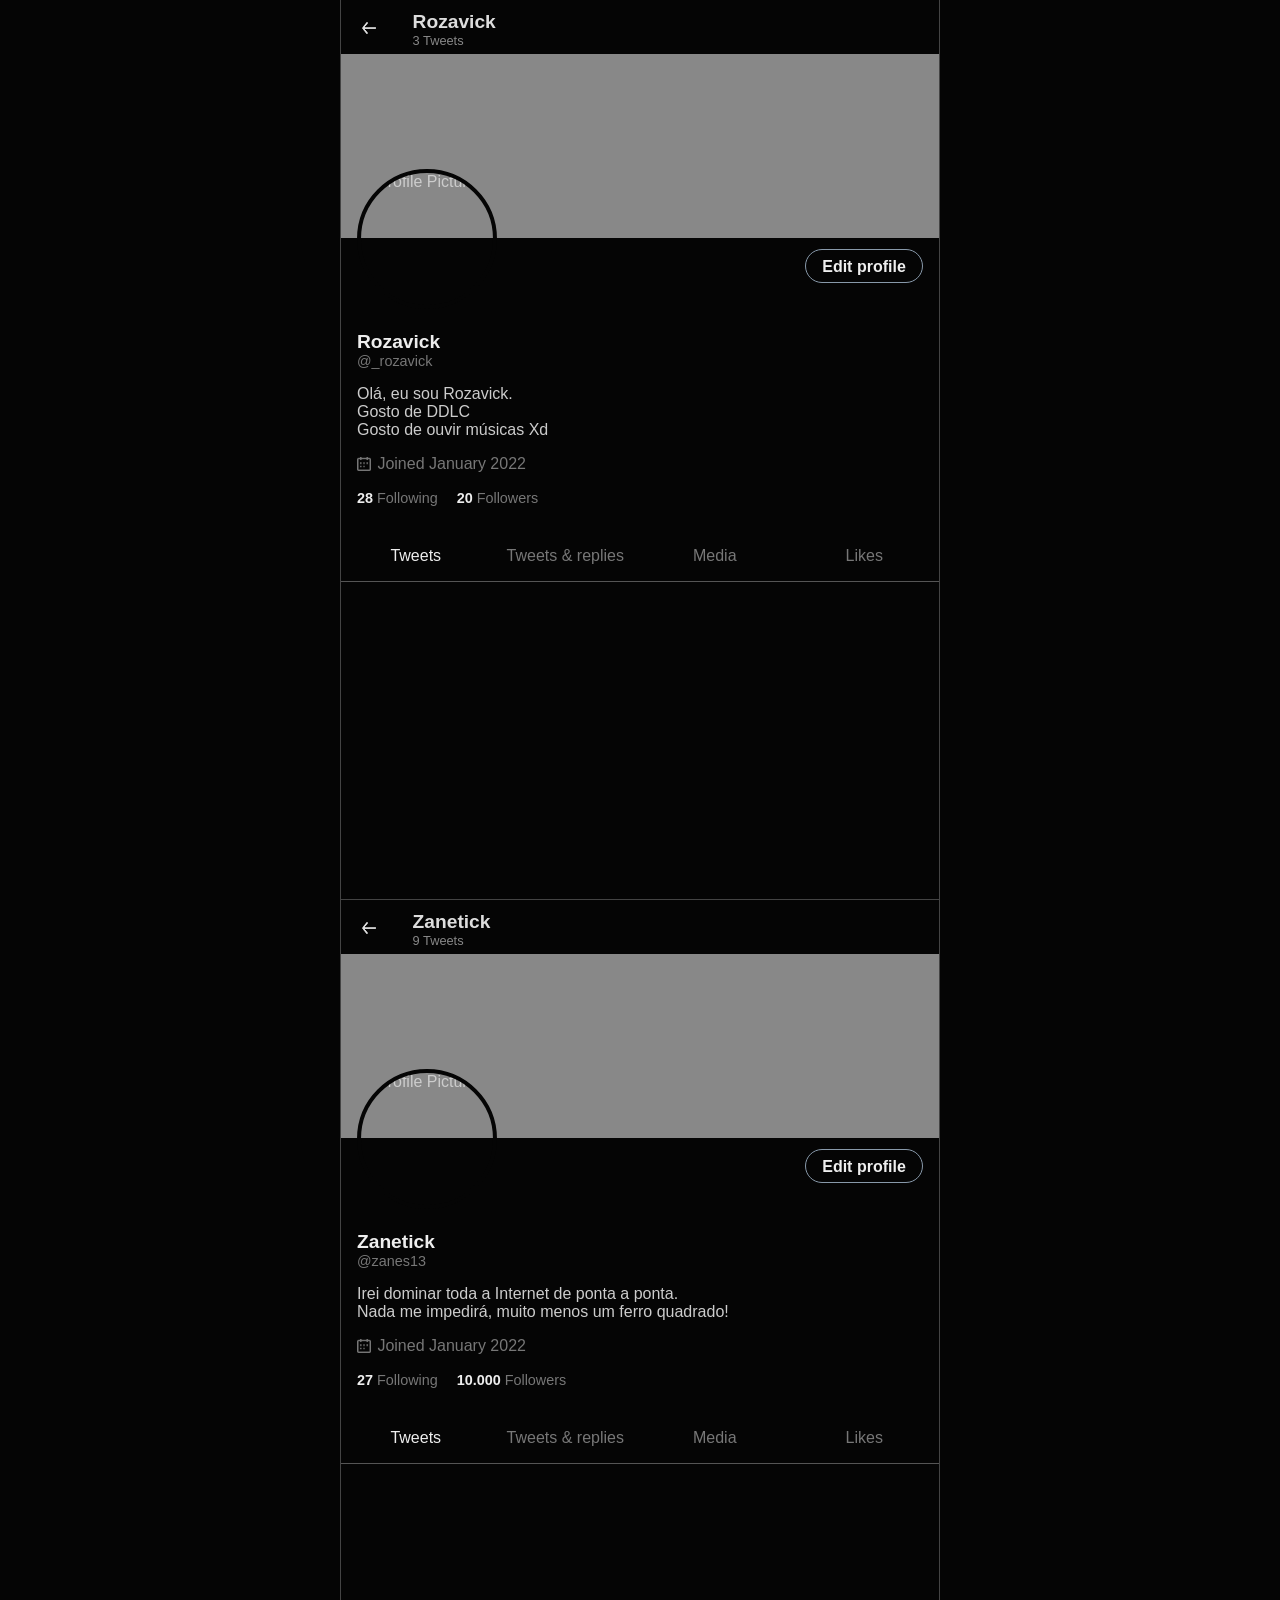
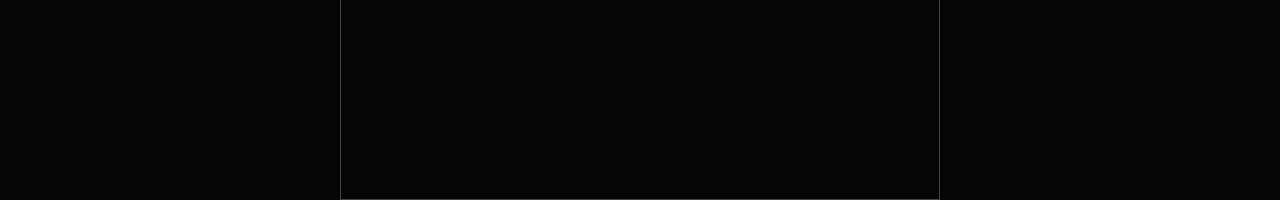
==== index.html @ 32f3bff7 "readme" ====
<!DOCTYPE html>
<html lang="pt-br">
	<head>
		<meta charset="UTF-8">
		<meta name="viewport" content="width=device-width, initial-scale=1.0">
		<meta http-equiv="X-UA-Compatible" content="IE-edge">
		<link rel="stylesheet" href="data/index.css">
		<link rel="shortcut icon" href="img/favicon.ico">
		<script defer src="data/index.js"></script>
		<title>Twitter Profile</title>
	</head>
	<body onload="load()">
	</body>
</html>
---- data/index.css ----
*{
	margin: 0;
	padding: 0;
	box-sizing: border-box;
}

body{
	background-color: #050505;
	color: #ccc;
	font-family: Arial, Helvetica, Verdana, sans-serif;
}

.user-container{
	display: flex;
	flex-direction: column;
	border: 1px solid #444;
	border-top: none;
	width: 100%;
	max-width: 600px;
	height: 100%;
	height: 100vh;
	margin: auto;
}

.user-top-row{
	display: flex;
	align-items: center;
	color: #ddd;
	padding-top: .6em;
	padding-bottom: .3em;
}

.seta{
	display: flex;
	width: 14px;
	height: 12px;
}

.envolv{
	display: flex;
	transition: 200ms;
	padding: .8em .8em .7em .8em;
	border-radius: 20px;
	margin-bottom: .2em;
	margin-left: .5em;
	margin-right: 1.5em;
}

.envolv:hover{
	background-color: #222;
}

.about h1{
	font-size: 1.2em;
}

.about p{
	font-size: .8em;
	color: #888;
}

.user-header{
	display: flex;
	background-color: #888;
	width: 100%;
	max-width: 100%;
	min-height: 11.5em;
	margin-bottom: 0;
	background-image: url("https://cdn.clickwallpapers.net/images/clickwallpapers-cidade-de-sao-paulo-wallpaper-img3.jpg");
	background-repeat: no-repeat;
	background-size: cover;
	background-position: center;
}

.user-body{
	display: flex;
	flex-direction: column;
	padding: 1em;
	padding-top: .7em;
}

.pfp{
	display: flex;
	margin-top: -80px;
	width: 140px;
	height: 140px;
	border-radius: 50%;
	border: 4px solid #050505;
}

.e-button{
	display: flex;
	min-width: 118px;
	text-align: center;
	color: #eee;
	font-weight: bold;
	padding: .5em;
	padding-bottom: .4em;
	padding-left: 1em;
	padding-right: 1em;
	background-color: #050505;
	border-radius: 20px;
	border: 1px solid #89a;
	font-size: 1em;
	margin-left: auto;
	margin-right: 0px;
	margin-top: -60px;
	margin-bottom: 3em;
	transition: 150ms;
}

.e-button:hover{
	background-color: #222;
}

.user-nick-container{
	display: flex;
	flex-direction: column;
	margin-bottom: 1em;
}

.nick{
	color: #eee;
	font-size: 1.2em;
	font-weight: bold;
}

.id{
	font-size: .9em;
	color: #777;
	font-weight: normal;
}

.user-description{
	margin-bottom: 1em;
}

.date{
	margin-bottom: 1em;
	color: #777;
	display: flex;
}

.no-graphyc{
	width: 20px;
	background-color: #777;
	margin-right: .5em;
}

.graphyc{
	display: flex;
	width: 14px;
	height: 14px;
	margin-right: .4em;
	margin-top: .1em;
}

.ranking .linran{
	color: #777;
	font-size: .9em;
	text-decoration: none;
	margin-right: 1em;
}

.linran:hover{
	text-decoration: underline;
	text-decoration-color: #eee;
}

.ranking .linran .destaque{
	color: #eee;
}

.user-footer{
	display: flex;
	margin-top: .5em;
	border-bottom: 1px solid #555;
}

.botao{
	width: 100%;
	max-width: 100%;
	text-decoration: none;
	color: #777;
	text-align: center;
	padding-top: 1em;
	padding-bottom: 1em;
	transition: 150ms;
}

.botao:hover{
	background-color: #222;
}

.selected{
	color: #eee;
}
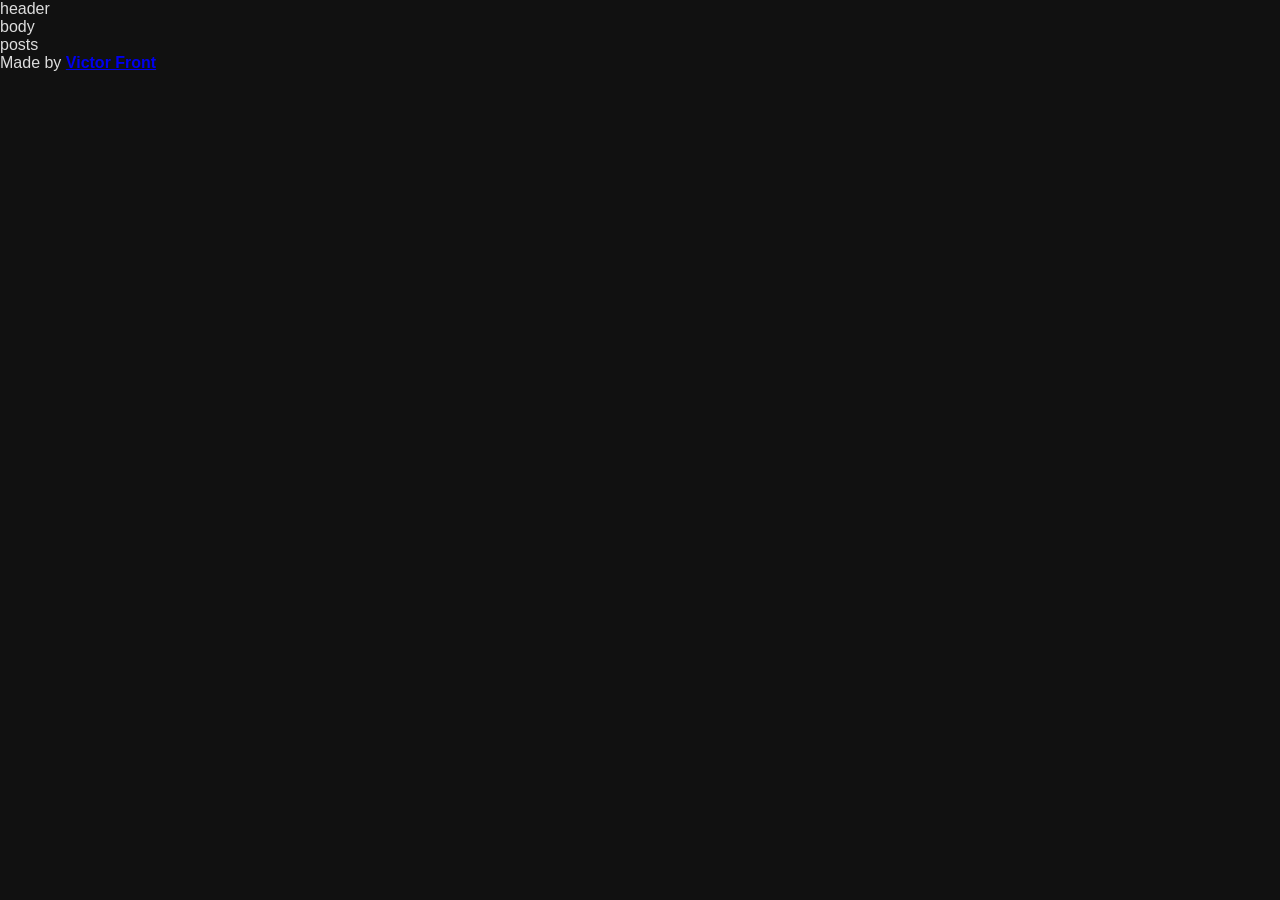
==== commit 0c1e072b: "setup geral" ====
--- a/index.html
+++ b/index.html
@@ -3,12 +3,27 @@
 	<head>
 		<meta charset="UTF-8">
 		<meta name="viewport" content="width=device-width, initial-scale=1.0">
-		<meta http-equiv="X-UA-Compatible" content="IE-edge">
-		<link rel="stylesheet" href="data/index.css">
-		<link rel="shortcut icon" href="img/favicon.ico">
-		<script defer src="data/index.js"></script>
+		<meta http-equiv="X-UA-Compatible">
+		<link rel="stylesheet" href="data/style.css">
+		<script defer src="data/script.js"></script>
 		<title>Twitter Profile</title>
 	</head>
-	<body onload="load()">
+	<body>
+		<main>
+			<section class="user">
+				<section class="user-header">
+					header
+				</section>
+				<section class="user-body">
+					body
+				</section>
+				<section class="user-posts">
+					posts
+				</section>
+			</section>
+		</main>
+		<footer>
+			<p>Made by <a href="https://github.com/victor-front" rel="external" target="_self"><strong>Victor Front</strong></a></p>
+		</footer>
 	</body>
 </html>
--- a/data/style.css
+++ b/data/style.css
@@ -0,0 +1,19 @@
+*{
+	margin: 0;
+	padding: 0;
+	box-sizing: 0;
+}
+
+html, body{
+	display: flex;
+	flex-direction: column;
+	position: relative;
+	height: 100%;
+	min-height: 100%;
+}
+
+body{
+	background-color: #111;
+	font-family: Arial, Helvetica, Verdana, sans-serif;
+	color: #ddd;
+}
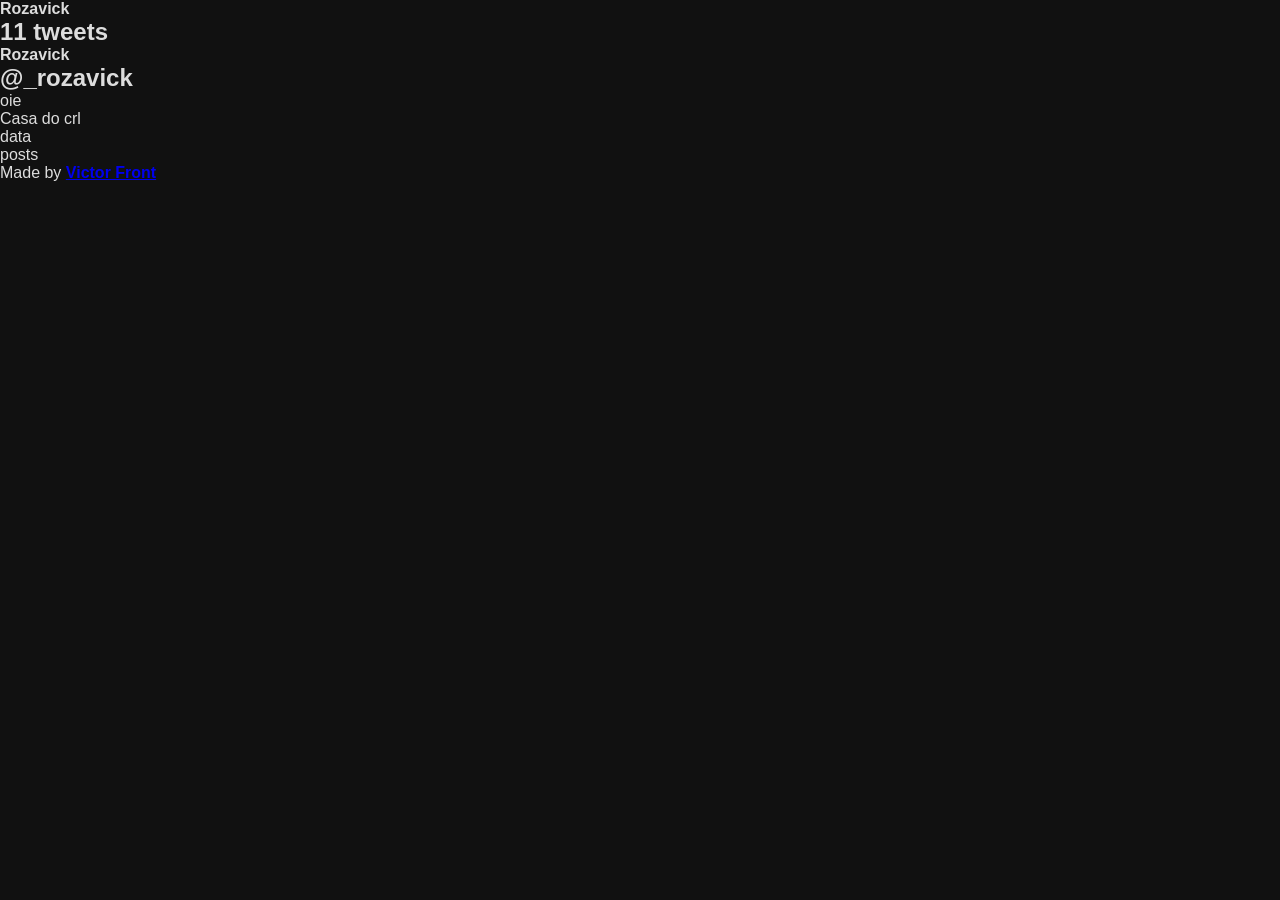
==== commit d595a96c: "setup geral^2" ====
--- a/index.html
+++ b/index.html
@@ -12,10 +12,36 @@
 		<main>
 			<section class="user">
 				<section class="user-header">
-					header
+					<section class="user-header2">
+						<span class="seta"></span>
+						<h1 class="header2-nick">Rozavick</h1>
+						<h2 class="header2-tweets">11 tweets</h2>
+					</section>
+					<section class="background-pfp-button-nick">
+						<section class="background">
+						</section>
+						<section class="pfp">
+						</section>
+						<section class="button">
+						</section>
+					</section>
+					<section class="nome-nick">
+						<h1 class="nome">Rozavick</h1>
+						<h2 class="nick">@_rozavick</h2>
+					</section>
 				</section>
 				<section class="user-body">
-					body
+					<section class="descricao">
+						<p class="descricao">oie</p>
+					</section>
+					<section class="localidade">
+						<p class="local">Casa do crl</p>
+					</section>
+					<section class="data">
+						<p class="dat">data</p>
+					</section>
+					<section class="footer">
+					</section>
 				</section>
 				<section class="user-posts">
 					posts
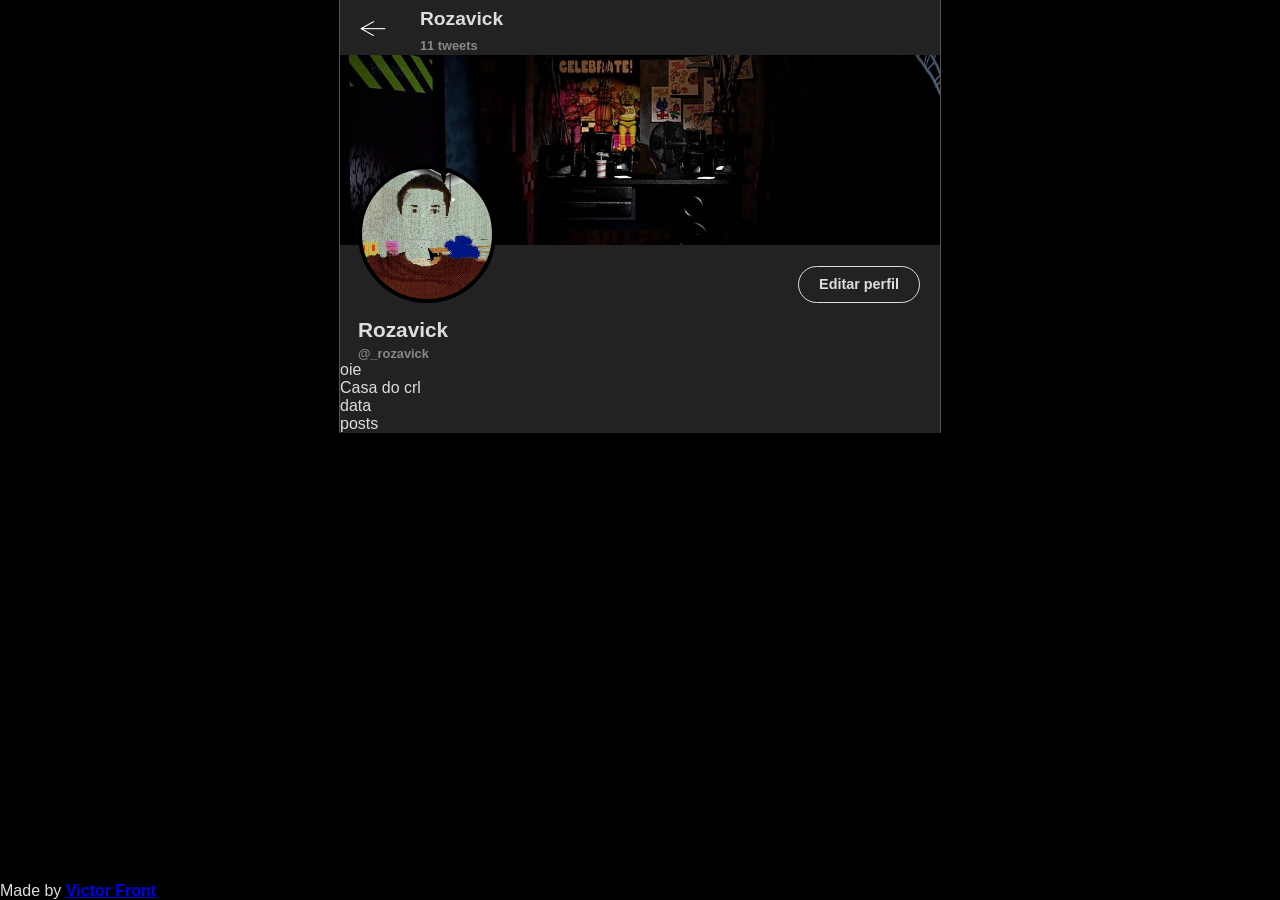
==== commit 20848809: "algumas configs do css" ====
--- a/index.html
+++ b/index.html
@@ -14,16 +14,19 @@
 				<section class="user-header">
 					<section class="user-header2">
 						<span class="seta"></span>
-						<h1 class="header2-nick">Rozavick</h1>
-						<h2 class="header2-tweets">11 tweets</h2>
+						<div class="bloco">
+							<h1 class="header2-nick">Rozavick</h1>
+							<h2 class="header2-tweets">11 tweets</h2>
+						</div>
 					</section>
 					<section class="background-pfp-button-nick">
 						<section class="background">
 						</section>
-						<section class="pfp">
-						</section>
-						<section class="button">
-						</section>
+						<div class="pfp-button">
+							<section class="pfp">
+							</section>
+							<a href="#" class="button">Editar perfil</a>
+						</div>
 					</section>
 					<section class="nome-nick">
 						<h1 class="nome">Rozavick</h1>
--- a/data/style.css
+++ b/data/style.css
@@ -12,8 +12,130 @@
 	min-height: 100%;
 }
 
+main{
+	flex: 1 0 auto;
+}
+
 body{
-	background-color: #111;
+	background-color: #000;
 	font-family: Arial, Helvetica, Verdana, sans-serif;
 	color: #ddd;
+}
+
+.user{ 
+	max-width: 600px;
+	margin: auto;
+	background-color: #222;
+	border-left: 1px solid #555;
+	border-right: 1px solid #555;
+}
+
+.user-header{
+	display: flex;
+	flex-direction: column;
+}
+
+.user-header2{
+	display: flex;
+	flex-direction: row;
+	margin-bottom: 2px;
+}
+
+.user-header .bloco{
+	display: flex;
+	flex-direction: column;
+}
+
+
+.seta{
+	display: flex;
+	width: 35px;
+	height: 35px;
+	border-radius: 50%;
+	background-image: url("img/seta.png");
+	background-size: cover;
+	background-repeat: no repeat;
+	background-position: center;
+	margin-top: 10px;
+	margin-left: 15px;
+}
+
+.user-header .bloco{
+	margin-left: 30px;
+}
+
+.background{
+	background-image: url("img/background.jpg");
+	background-repeat: no repeat;
+	background-size: cover;
+	background-position: center;
+	width: 100%;
+	height: 190px;
+}
+
+.header2-nick{
+	font-size: 1.2em;
+	margin-top: 8px;
+	margin-bottom: 8px;
+}
+
+.header2-tweets{
+	font-size: .8em;
+	color: #888;
+	font-weight: 100%;
+}
+
+.pfp{
+	width: 130px;
+	height: 130px;
+	border-radius: 50%;
+	background-image: url("img/pfp.jpg");
+	background-size: cover;
+	background-repeat: no repeat;
+	background-position: center;
+	border: 4px solid #000;
+	margin-left: 18px;
+}
+
+.pfp-button{
+	display: flex;
+	flex-direction: row;
+	align-items: center;
+	justify-content: space-between;
+	margin-top: -80px;
+}
+
+.button{
+	display: flex;
+	margin-top: 100px;
+	margin-right: 20px;
+	text-decoration: none;
+	font-weight: bold;
+	color: #ddd;
+	font-size: .9em;
+	padding: 0 20px 0 20px;
+	border-radius: 20px;
+	height: 35px;
+	align-items: center;
+	border: 1px solid #ddd;
+}
+
+.nome{
+	margin-left: 18px;
+	margin-top: 15px;
+	font-size: 1.3em;
+	font-weight: bold;
+	font-weight: bold;
+	margin-bottom: 4px;
+}
+
+.nick{
+	font-size: .8em;
+	color: #888;
+	margin-left: 18px;
+	font-weight: 0;
+}
+
+footer{
+	flex-shrink: 0;
 }
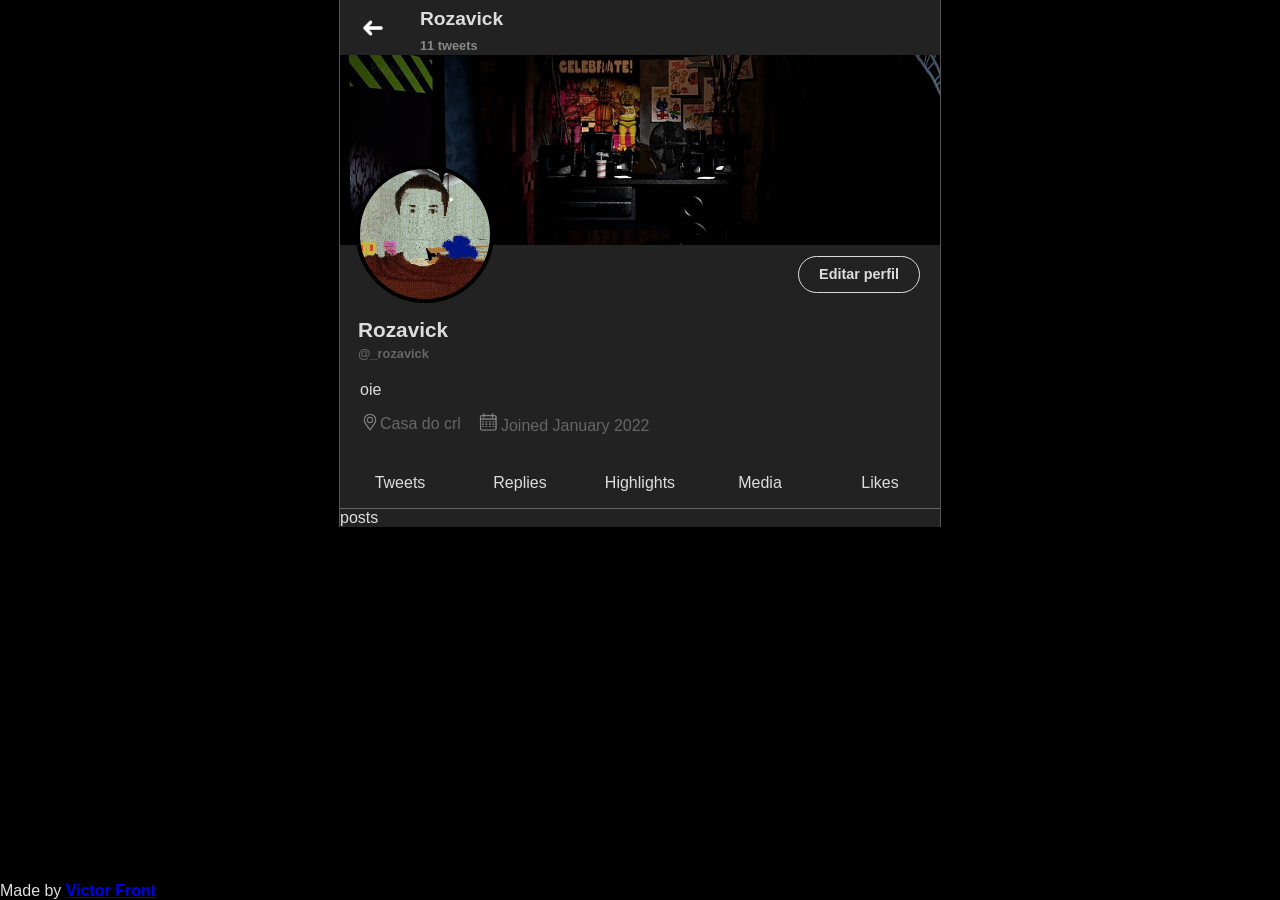
==== commit a9ebf8ab: "mais alguns detalhes no CSS, preciso fazer a sessão de posts e um post de exemplo." ====
--- a/index.html
+++ b/index.html
@@ -37,14 +37,23 @@
 					<section class="descricao">
 						<p class="descricao">oie</p>
 					</section>
-					<section class="localidade">
-						<p class="local">Casa do crl</p>
-					</section>
-					<section class="data">
-						<p class="dat">data</p>
-					</section>
-					<section class="footer">
-					</section>
+					<div class="localidade-data">
+						<section class="localidade">
+							<p class="local"><img src="data/img/localidade.png" alt="Local" class="localidade-icon">Casa do crl</p>
+						</section>
+						<section class="data">
+							<p class="dat"><img src="data/img/calendario.png" alt="Calendário" class="calen-icon">Joined January 2022</p>
+						</section>
+					</div>
+				</section>
+				<section class="footer">
+					<ul>
+						<li><a href="#" rel="next" class="footer-item">Tweets</a></li>
+						<li><a href="#" rel="next" class="footer-item">Replies</a></li>
+						<li><a href="#" rel="next" class="footer-item">Highlights</a></li>
+						<li><a href="#" rel="next" class="footer-item">Media</a></li>
+						<li><a href="#" rel="next" class="footer-item">Likes</a></li>
+					</ul>
 				</section>
 				<section class="user-posts">
 					posts
--- a/data/style.css
+++ b/data/style.css
@@ -53,8 +53,8 @@
 	height: 35px;
 	border-radius: 50%;
 	background-image: url("img/seta.png");
-	background-size: cover;
-	background-repeat: no repeat;
+	background-size: 80%;
+	background-repeat: no-repeat;
 	background-position: center;
 	margin-top: 10px;
 	margin-left: 15px;
@@ -94,7 +94,7 @@
 	background-repeat: no repeat;
 	background-position: center;
 	border: 4px solid #000;
-	margin-left: 18px;
+	margin-left: 16px;
 }
 
 .pfp-button{
@@ -107,7 +107,7 @@
 
 .button{
 	display: flex;
-	margin-top: 100px;
+	margin-top: 80px;
 	margin-right: 20px;
 	text-decoration: none;
 	font-weight: bold;
@@ -131,9 +131,77 @@
 
 .nick{
 	font-size: .8em;
-	color: #888;
+	color: #666;
 	margin-left: 18px;
 	font-weight: 0;
+}
+
+.user-body{
+	padding: 20px;
+}
+
+.localidade-data{
+	display: flex;
+	flex-direction: row;
+}
+
+.localidade{
+	margin-right: 15px;
+}
+
+.descricao{
+	margin-bottom: 10px;
+}
+
+.local{
+	color: #666;
+}
+
+.localidade-icon{
+	width: 20px;
+	display: overline;
+	transform: translateY(3px);
+}
+
+.data{
+	display: flex;
+	flex-direction: row;
+}
+
+.dat{
+	color: #666;
+	transform: translateY(-3.5px);
+}
+
+.calen-icon{
+	width: 25px;
+	transform: translateY(3.5px);
+}
+
+.footer{
+	display: flex;
+	width: 100%;
+	border-bottom: 1px solid #666;
+}
+
+.footer ul{
+	display: flex;
+	flex-direction: row;
+	list-style: none;
+	width: 100%;
+}
+
+.footer ul li{
+	width: 100%;
+}
+
+.footer-item{
+	display: flex;
+	align-items: center;
+	justify-content: center;
+	color: #ddd;
+	height: 50px;
+	text-decoration: none;
 }
 
 footer{
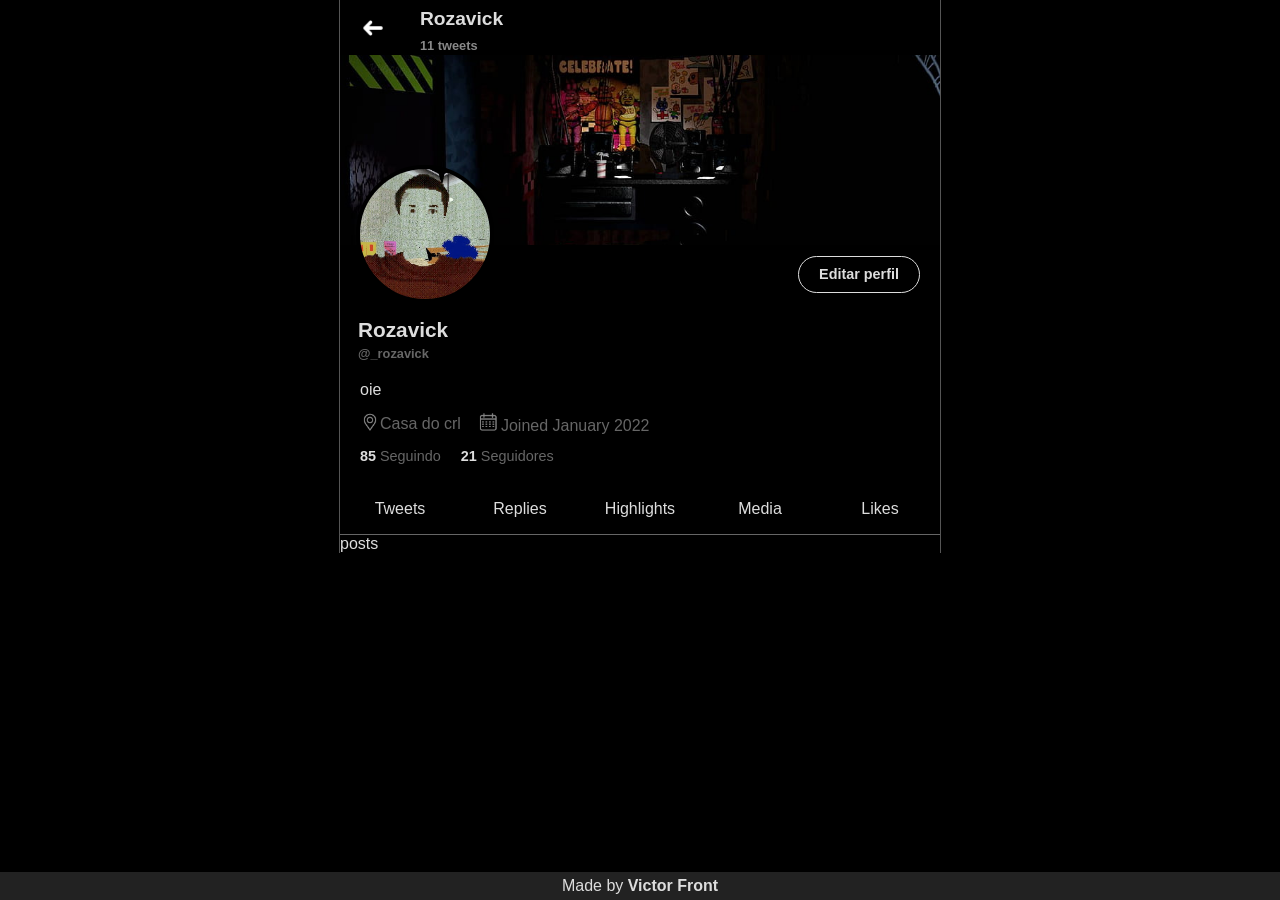
==== commit 5dbc6d98: "base completamente pronta, falta JavaScript." ====
--- a/index.html
+++ b/index.html
@@ -45,6 +45,9 @@
 							<p class="dat"><img src="data/img/calendario.png" alt="Calendário" class="calen-icon">Joined January 2022</p>
 						</section>
 					</div>
+					<div class="seguindo-seguidores">
+						<p><strong>85</strong> Seguindo</p><p><strong>21</strong> Seguidores</p>
+					</div>
 				</section>
 				<section class="footer">
 					<ul>
--- a/data/style.css
+++ b/data/style.css
@@ -25,7 +25,6 @@
 .user{ 
 	max-width: 600px;
 	margin: auto;
-	background-color: #222;
 	border-left: 1px solid #555;
 	border-right: 1px solid #555;
 }
@@ -58,6 +57,11 @@
 	background-position: center;
 	margin-top: 10px;
 	margin-left: 15px;
+	transition: 200ms;
+}
+
+.seta:hover{
+	background-color: #181818;
 }
 
 .user-header .bloco{
@@ -118,6 +122,11 @@
 	height: 35px;
 	align-items: center;
 	border: 1px solid #ddd;
+	transition: 150ms;
+}
+
+.button:hover{
+	background-color: #181818;
 }
 
 .nome{
@@ -178,6 +187,22 @@
 	transform: translateY(3.5px);
 }
 
+.seguindo-seguidores{
+	display: flex;
+	margin-top: 10px;
+	color: #666;
+	font-size: .9em;
+}
+
+.seguindo-seguidores p{
+	display: inline;
+	margin-right: 20px;
+}
+
+.seguindo-seguidores strong{
+	color: #ddd;
+}
+
 .footer{
 	display: flex;
 	width: 100%;
@@ -202,8 +227,28 @@
 	color: #ddd;
 	height: 50px;
 	text-decoration: none;
+	transition: 150ms;
+}
+
+.footer-item:hover{
+	background-color: #181818;
 }
 
 footer{
 	flex-shrink: 0;
+	display: flex;
+	text-align: center;
+	justify-content: center;
+	padding: 5px;
+	background-color: #222;
+	color: #ddd;
+}
+
+footer a{
+	text-decoration: none;
+	color: #ddd;
+}
+
+footer a:hover{
+	text-decoration: underline;
 }
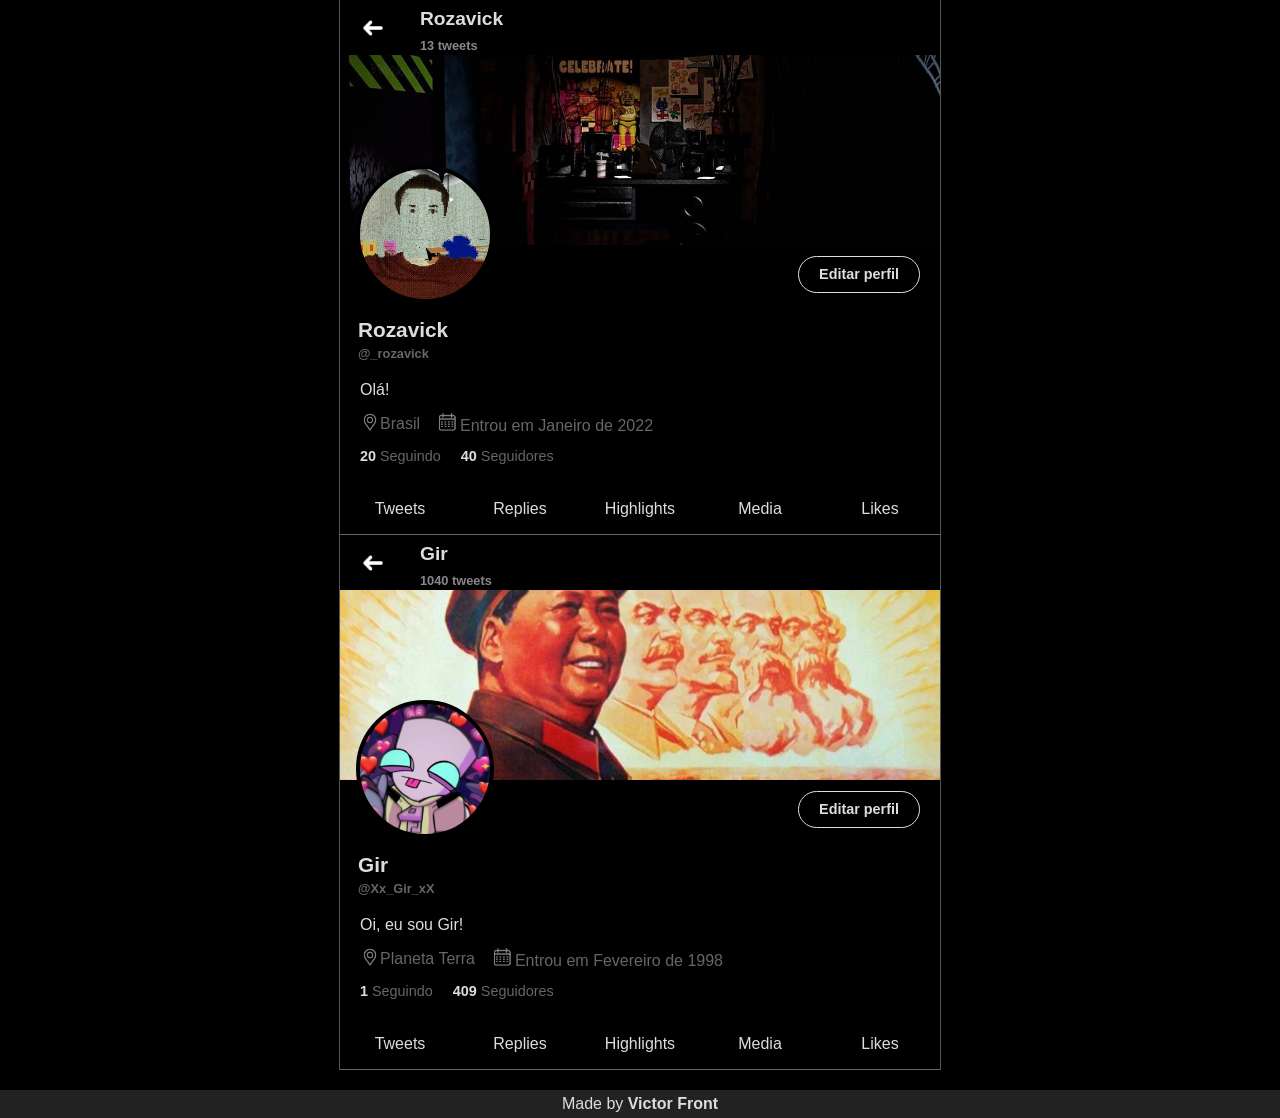
==== commit 9ad0d880: "JavaScript totalmente imbutido no site, falta alguns detalhes finais." ====
--- a/index.html
+++ b/index.html
@@ -10,58 +10,6 @@
 	</head>
 	<body>
 		<main>
-			<section class="user">
-				<section class="user-header">
-					<section class="user-header2">
-						<span class="seta"></span>
-						<div class="bloco">
-							<h1 class="header2-nick">Rozavick</h1>
-							<h2 class="header2-tweets">11 tweets</h2>
-						</div>
-					</section>
-					<section class="background-pfp-button-nick">
-						<section class="background">
-						</section>
-						<div class="pfp-button">
-							<section class="pfp">
-							</section>
-							<a href="#" class="button">Editar perfil</a>
-						</div>
-					</section>
-					<section class="nome-nick">
-						<h1 class="nome">Rozavick</h1>
-						<h2 class="nick">@_rozavick</h2>
-					</section>
-				</section>
-				<section class="user-body">
-					<section class="descricao">
-						<p class="descricao">oie</p>
-					</section>
-					<div class="localidade-data">
-						<section class="localidade">
-							<p class="local"><img src="data/img/localidade.png" alt="Local" class="localidade-icon">Casa do crl</p>
-						</section>
-						<section class="data">
-							<p class="dat"><img src="data/img/calendario.png" alt="Calendário" class="calen-icon">Joined January 2022</p>
-						</section>
-					</div>
-					<div class="seguindo-seguidores">
-						<p><strong>85</strong> Seguindo</p><p><strong>21</strong> Seguidores</p>
-					</div>
-				</section>
-				<section class="footer">
-					<ul>
-						<li><a href="#" rel="next" class="footer-item">Tweets</a></li>
-						<li><a href="#" rel="next" class="footer-item">Replies</a></li>
-						<li><a href="#" rel="next" class="footer-item">Highlights</a></li>
-						<li><a href="#" rel="next" class="footer-item">Media</a></li>
-						<li><a href="#" rel="next" class="footer-item">Likes</a></li>
-					</ul>
-				</section>
-				<section class="user-posts">
-					posts
-				</section>
-			</section>
 		</main>
 		<footer>
 			<p>Made by <a href="https://github.com/victor-front" rel="external" target="_self"><strong>Victor Front</strong></a></p>
--- a/data/style.css
+++ b/data/style.css
@@ -14,6 +14,7 @@
 
 main{
 	flex: 1 0 auto;
+	margin-bottom: 20px;
 }
 
 body{
@@ -69,7 +70,6 @@
 }
 
 .background{
-	background-image: url("img/background.jpg");
 	background-repeat: no repeat;
 	background-size: cover;
 	background-position: center;
@@ -93,7 +93,6 @@
 	width: 130px;
 	height: 130px;
 	border-radius: 50%;
-	background-image: url("img/pfp.jpg");
 	background-size: cover;
 	background-repeat: no repeat;
 	background-position: center;
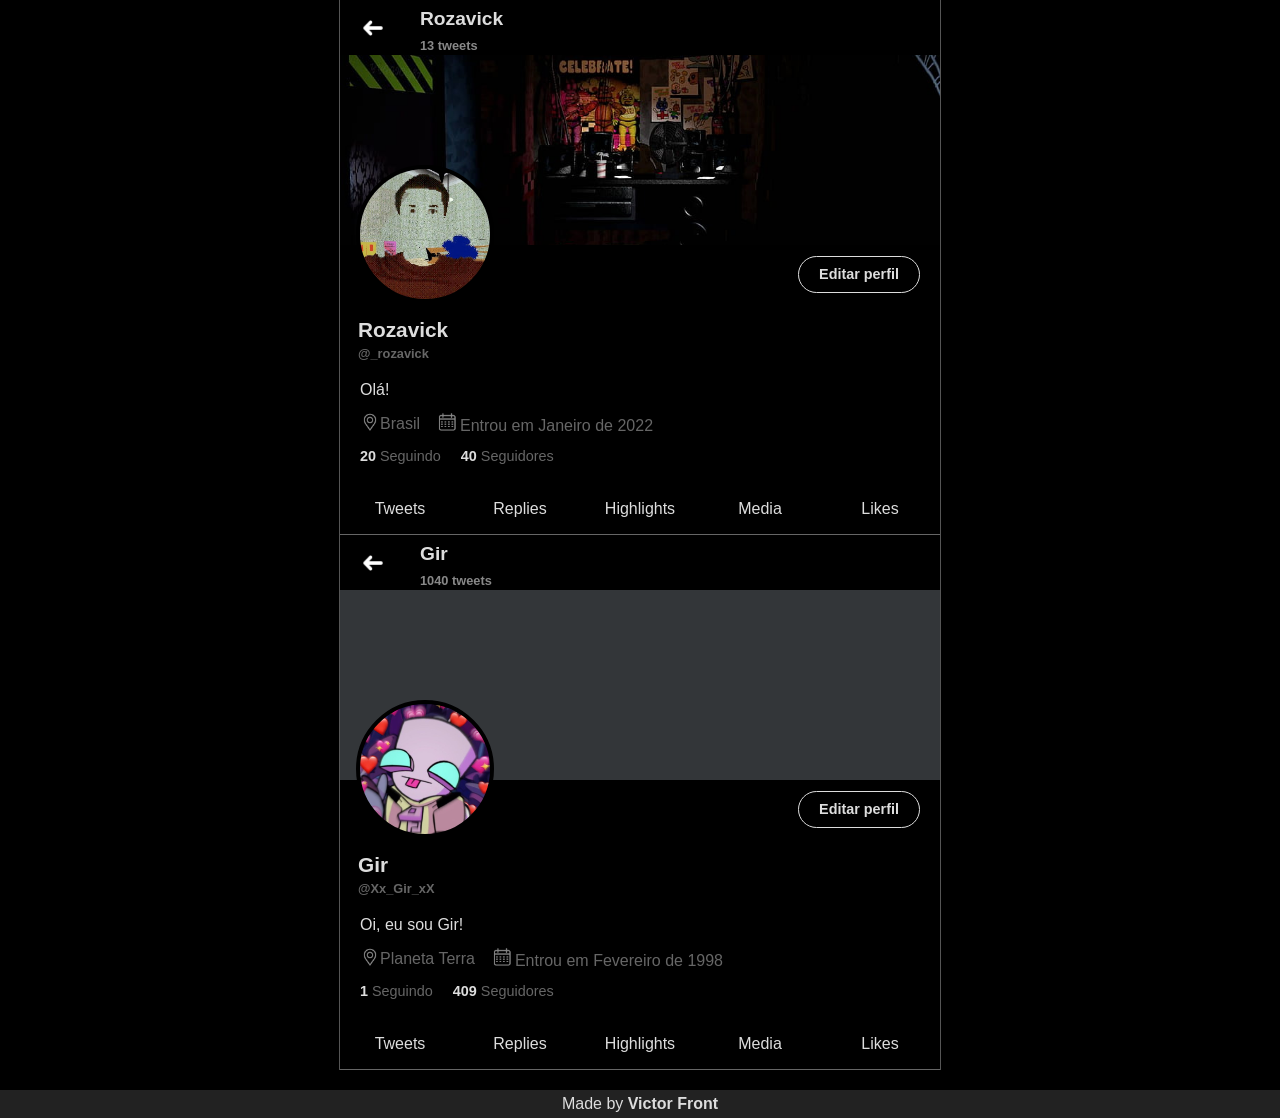
==== commit cf9ead6c: "Praticamente, terminado." ====
--- a/index.html
+++ b/index.html
@@ -12,7 +12,7 @@
 		<main>
 		</main>
 		<footer>
-			<p>Made by <a href="https://github.com/victor-front" rel="external" target="_self"><strong>Victor Front</strong></a></p>
+			<p>Made by <a href="https://victor-front.github.io/Portfolio-Victor-g2/" rel="external" target="_self"><strong>Victor Front</strong></a></p>
 		</footer>
 	</body>
 </html>
--- a/data/style.css
+++ b/data/style.css
@@ -90,8 +90,8 @@
 }
 
 .pfp{
-	width: 130px;
-	height: 130px;
+	min-width: 130px;
+	min-height: 130px;
 	border-radius: 50%;
 	background-size: cover;
 	background-repeat: no repeat;
